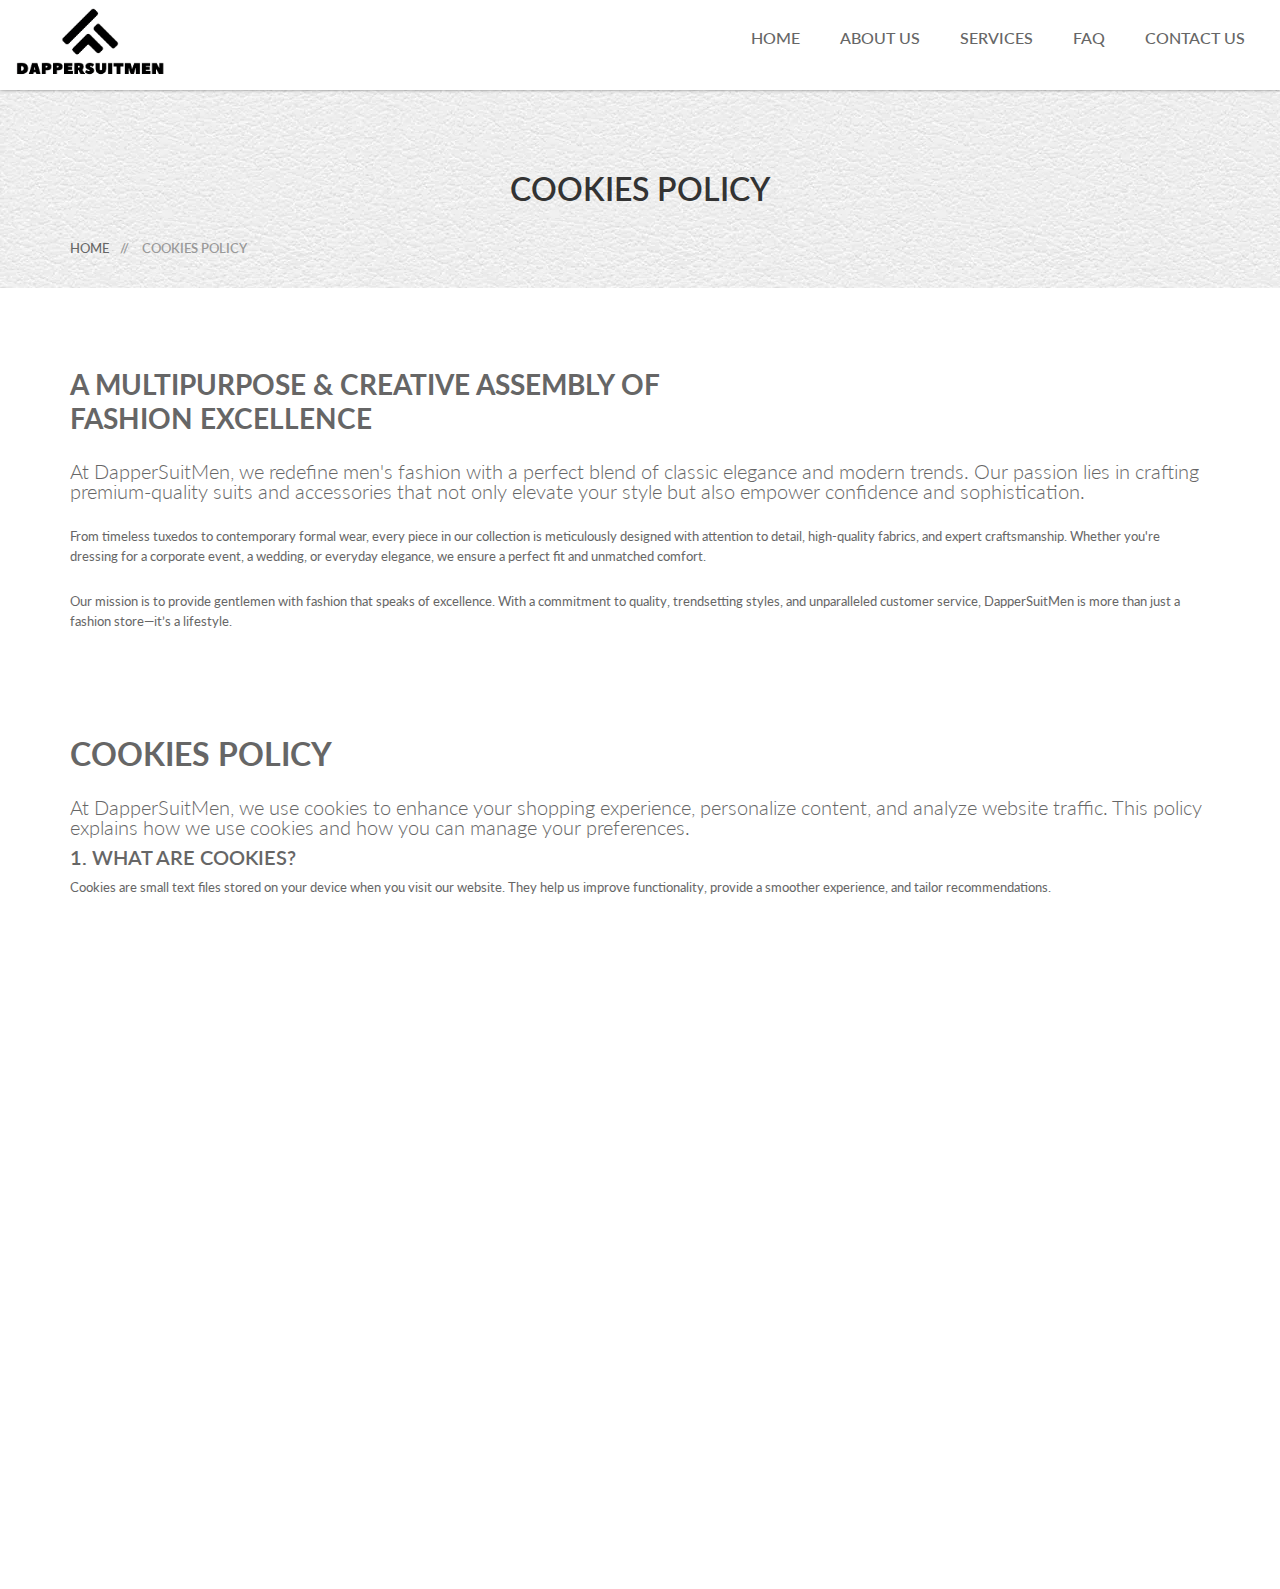
==== CookiesPolicy.html @ dabe7265 "first commit" ====
<!doctype html>
<html class="no-js" lang="">
    
<head>
    <meta charset="utf-8">
    <meta http-equiv="x-ua-compatible" content="ie=edge">
    <title>dappersuitmen</title>
    <meta name="description" content="">
    <meta name="viewport" content="width=device-width, initial-scale=1">
    <!-- favicon -->
    <link rel="shortcut icon" type="image/x-icon" href="img faveicon.png">

    <link rel="apple-touch-icon" href="apple-touch-icon.html">
    <!-- Place favicon.ico in the root directory -->
    <!-- google fonts -->
    <link href='https://fonts.googleapis.com/css?family=Lato:400,900,700,300' rel='stylesheet' type='text/css'>
    <link href='https://fonts.googleapis.com/css?family=Bree+Serif' rel='stylesheet' type='text/css'>
    <!-- all css here -->
    <!-- bootstrap v3.3.6 css -->
    <link rel="stylesheet" href="css/bootstrap.min.css">
    <!-- animate css -->
    <link rel="stylesheet" href="css/animate.min.css">
    <!-- pe-icon-7-stroke -->
    <link rel="stylesheet" href="css/materialdesignicons.min.css">
    <!-- pe-icon-7-stroke -->
    <link rel="stylesheet" href="css/jquery.simpleLens.css">
    <!-- jquery-ui.min css -->
    <link rel="stylesheet" href="css/jquery-ui.min.css">
    <!-- meanmenu css -->
    <link rel="stylesheet" href="css/meanmenu.min.css">
    <!-- nivo.slider css -->
    <link rel="stylesheet" href="css/nivo-slider.css">
    <!-- owl.carousel css -->
    <link rel="stylesheet" href="css/owl.carousel.css">
    <!-- style css -->
    <link rel="stylesheet" href="style.css">
    <!-- responsive css -->
    <link rel="stylesheet" href="css/responsive.css">
    <!-- modernizr js -->
    <script src="js/vendor/modernizr-3.11.2.min.js"></script>
</head>
<body>
   

    <!-- header section start -->
    <header class="header-one">
        <div class="container-fluid text-center">
            <div class="row">
                <div class="col-md-2 d-flex align-items-center">
                    <div class="logo py-2">
                        <a href="index.html"><img src="img/Dappersuitmen logo.png" width="150px" alt="Sellshop" /></a>
                    </div>
                </div>
                <div class="col-md-10">
                    <div class="header-middel  ">
                         
                        <div class="mainmenu d-none d-md-flex justify-content-end">
                            <nav>
                                <ul>
                                    <ul>
                                        <li><a href="index.html">Home</a></li>
                                        <li><a href="/index.html#about">About US</a></li>
                                        <li><a href="/index.html#services">Services</a></li>
                                        <li><a href="/index.html#faq">FAQ</a></li>
                                        <li><a href="/index.html#contact">Contact US</a></li>    
                                    </ul>
                                     
                                </ul>
                            </nav>
                        </div>
                        <!-- mobile menu start -->
                        <div class="mobile-menu-area">
                            <div class="mobile-menu">
                                <nav id="dropdown">
                                    <ul>
                                        <li><a href="index.html">Home</a></li>
                                        <li><a href="/index.html#about">About US</a></li>
                                        <li><a href="/index.html#services">Services</a></li>
                                        <li><a href="/index.html#faq">FAQ</a></li>
                                        <li><a href="/index.html#contact">Contact US</a></li>     
                                    </ul>
                                </nav>
                            </div>
                        </div>
                    </div>
                </div>
             
            </div>
        </div>
    </header>
    <!-- header section end -->
        <!-- pages-title-start -->
		<div class="pages-title section-padding">
			<div class="container">
				<div class="row">
					<div class="col-12">
						<div class="pages-title-text text-center">
							<h2>Cookies Policy</h2>
							<ul class="text-left">
								<li><a href="index.html">Home </a></li>
								<li><span> // </span>Cookies Policy </li>
							</ul>
						</div>
					</div>
				</div>
			</div>
		</div>
		<!-- pages-title-end -->
        <!-- about-us-section-start -->
        <div class="pages about-us bg-transparent">
            <div class="container">
                <div class="main-padding section-padding-top clearfix row">
                    <div class="col-lg-12">
                        <div class="about-text text-start">
                            <div class="about-author mb-4">
                                <h3 class="fw-bold">A Multipurpose & Creative Assembly of <br> Fashion Excellence</h3>
                            </div>
                            <p class="lead">At DapperSuitMen, we redefine men's fashion with a perfect blend of classic elegance and modern trends. Our passion lies in crafting premium-quality suits and accessories that not only elevate your style but also empower confidence and sophistication.</p>
                            <p>From timeless tuxedos to contemporary formal wear, every piece in our collection is meticulously designed with attention to detail, high-quality fabrics, and expert craftsmanship. Whether you're dressing for a corporate event, a wedding, or everyday elegance, we ensure a perfect fit and unmatched comfort.</p>
                            <p>Our mission is to provide gentlemen with fashion that speaks of excellence. With a commitment to quality, trendsetting styles, and unparalleled customer service, DapperSuitMen is more than just a fashion store—it’s a lifestyle.</p>
                        </div>
                    </div>
                </div>
            </div>
        </div>
        <div class="pages cookies-policy bg-transparent">
            <div class="container my-4">
                <div class="main-padding section-padding-top clearfix row">
                    <div class="col-lg-12">
                        <div class="cookies-text text-start">
                            <div class="cookies-heading mb-4">
                                <h2 class="fw-bold m-0">Cookies Policy</h2>
                            </div>
                            <p class="lead">At DapperSuitMen, we use cookies to enhance your shopping experience, personalize content, and analyze website traffic. This policy explains how we use cookies and how you can manage your preferences.</p>
        
                            <h5 class="my-2">1. What Are Cookies?</h5>
                            <p>Cookies are small text files stored on your device when you visit our website. They help us improve functionality, provide a smoother experience, and tailor recommendations.</p>
        
                            <h5  class="my-2">2. How We Use Cookies</h5>
                            <p>We use cookies to remember preferences, track website performance, and offer personalized promotions based on your browsing behavior.</p>
        
                            <h5  class="my-2">3. Types of Cookies We Use</h5>
                            <ul>
                                <li><strong>Essential Cookies:</strong> Enable core functionalities like secure logins and shopping cart management.</li>
                                <br>
                                <li><strong>Performance Cookies:</strong> Track how users interact with our website to improve performance.</li>
                                <br>
                                <li><strong>Personalization Cookies:</strong> Remember your preferences and style choices for a better shopping experience.</li>
                                <br>
                                <li><strong>Marketing Cookies:</strong> Show tailored promotions and relevant fashion deals.</li>
                            </ul>
                            <br>
                            <h5 class="my-2">4. Managing Cookies</h5>
                            <p>You can adjust your browser settings to accept, reject, or delete cookies at any time. However, disabling cookies may affect certain website features.</p>
        
                            <h5 class="my-2">5. Third-Party Cookies</h5>
                            <p>We may use third-party services such as Google Analytics and Facebook Pixel for tracking and marketing purposes.</p>
        
                            <h5 class="my-2">6. Updates to This Policy</h5>
                            <p>We may update this Cookies Policy as needed. Any changes will be posted here.</p>
        
                            <h5 class="my-2">7. Contact Us</h5>
                            <p>For any questions regarding our Cookies Policy, contact us at <a href=""><i>support@dappersuitmen.com</i></a>.</p>
                        </div>
                    </div>
                </div>
            </div>
        </div>
        
		<!-- about-us section end -->
       
           <!-- footer section start -->
		<footer>
	 
		 
			<!-- footer-top area start -->
			<div class="footer-top section-padding">
				<div class="footer-dsc">
					<div class="container">
						<div class="row d-flex justify-content-center">
						 
							<div class="col-md-3 col-lg-2 wide-mobile text-center">
								<div class="single-text">
									<div class="footer-title">
										<a href="/CookiesPolicy.html">
                                            <h6>Cookies Policy</h6></a>
									</div>
								 
								</div>
							</div>
							<div class="col-md-3 col-lg-2 wide-mobile text-center ">
								<div class="single-text">
									<div class="footer-title">
										<a href="/PrivacyPolicy.html">
                                            <h6>Privacy Policy</h6></a>
									</div>
								 
								</div>
							</div>
							<div class="col-md-3 col-lg-3 wide-mobile text-center">
								<div class="single-text">
									<div class="footer-title">
										<a href="/TermAndCondition.html">
                                            <h6>Term and Condition</h6></a>
									</div>
								 
								</div>
							</div>
						 
						</div>
					</div>
				</div>
			</div>
			<!-- footer-top area end -->
			<!-- footer-bottom area start -->
			<div class="footer-bottom">
				<div class="container">
					<div class="row d-flex justify-content-center">
						<div class="col-md-12 text-center">
							<p class="copy-text"> © 2025 All CopyRights Are Reserved By dappersuitmen
                                
						</div>
						 
					</div>
				</div>
			</div>
			<!-- footer-bottom area end -->
		</footer>
        <!-- footer section end -->
        
        
		<!-- all js here -->
		<!-- jquery latest version -->
        <script src="js/vendor/jquery-3.6.0.min.js"></script>
        <script src="js/vendor/jquery-migrate-3.3.2.min.js"></script>
		<!-- bootstrap js -->
        <script src="js/bootstrap.bundle.min.js"></script>
		<!-- owl.carousel js -->
        <script src="js/owl.carousel.min.js"></script>
		<!-- meanmenu js -->
        <script src="js/jquery.meanmenu.js"></script>
		<!-- countdown JS -->
        <script src="js/countdown.js"></script>
		<!-- nivo.slider JS -->
        <script src="js/jquery.nivo.slider.pack.js"></script>
		<!-- simpleLens JS -->
        <script src="js/jquery.simpleLens.min.js"></script>
		<!-- jquery-ui js -->
        <script src="js/jquery-ui.min.js"></script>
		<!-- load-more js -->
        <script src="js/load-more.js"></script>
		<!-- plugins js -->
        <script src="js/plugins.js"></script>
		<!-- main js -->
        <script src="js/main.js"></script>
    </body>
</html>
---- style.css ----
/*-----------------------------------------------------------------------------------

    Template Name: Sell Shop - Fashion Store HTML Template 
    Template URI: https://www.codecarnival.net
    Description: This is HTML5 eCommerce Template
    Author: Codecarnival
    Author URI: https://www.codecarnival.net
    Version: 1.0

-----------------------------------------------------------------------------------
    
    CSS INDEX
    ===================
	
    [ 1. theme default CSS ] (body, link color, section etc)
	[ 2. home version one ]
	[ 3. home version two ]
	[ 4. about page ]
	[ 5. blog page ]
	[ 6. pages ]
		[ 6.1 single blog page ]
		[ 6.2 product grid view ]
		[ 6.3 product list view ]
		[ 6.4 Wishlist ]
		[ 6.5 cart ]
		[ 6.6 checkout page ]
		[ 6.7 login page ]
		[ 6.8 My account ]
		[ 6.9 Order complete ]
		[ 6.10 single products page ]
	[ 7. Contact page ]
	[ 8. 404 page ]
	
-----------------------------------------------------------------------------------*/

/*-------------------------------------
[ 1. theme default CSS ]
---------------------------------------*/
html, body {height: 100%;
overflow-x: hidden;
}
.floatleft {float:left}
.floatright {float:right}
.alignleft {float:left;margin-right:15px;margin-bottom: 15px}
.alignright {float:right;margin-left:15px;margin-bottom: 15px}
.aligncenter {display:block;margin:0 auto 15px}
a:focus {outline:0px solid}
img {max-width:100%;}
.fix {overflow:hidden}
p {margin:0px;}
h1, h2, h3, h4, h5, h6 {
	margin: 0 0 10px;
	font-family: 'Lato', sans-serif;
	text-transform:uppercase;
	font-weight:600;
}
a {
	transition: all 0.3s ease 0s;
	text-decoration:none;
	font-weight:500;
	color:#666;
	text-transform:uppercase;
}
a:hover,a:hover, a:focus {
	color: #fe5858;
	text-decoration: none;
}
button:focus,a:focus {
    border: 0;
    outline: 0;
}
a:active, a:hover {
	outline: 0 none;
	text-decoration:none;
}
.animated {animation-duration: 1.5s;}
i{font-size:16px;}
p{
	color:#666666;
	font-size:13px;
	font-weight:400;
	line-height:20px;
}
ul{
	list-style: outside none none;
	margin: 0;
	padding: 0
}
ul li{float:left;}
hr.line {
	background: #ef6644 none repeat scroll 0 0;
	border: 0 none;
	height: 1px;
	margin: 0 auto;
	width: 100px;
}
.section-padding{padding:80px 0;}
.section-padding-top{padding-top:80px;}
.section-padding-bottom{padding-bottom:80px;}
.d-table {
    display: table;
    height: 100vh;
    width: 100%;
}
.d-tablecell {
    display: table-cell;
    height: 100%;
    vertical-align: middle;
}
.col-text-center{
	float: none !important;
	margin-left: auto !important;
	margin-right: auto !important;
}
/* ScrollUp */
#scrollUp {
	background-color: #eee;
	bottom: 60px;
	font-size: 22px;
	height: 30px;
	right: 12px;
	text-align: center;
	text-decoration: none;
	width: 30px;
}
#scrollUp i{color:#fe5858;line-height: 30px;}
#scrollUp:hover{background-color: #fe5858;}
#scrollUp:hover i{color:#fff;}
.clear{clear:both}
body {
	font-family: 'Lato', sans-serif;
	color:#666666;
	font-size:13px;
	font-weight:400;
}
/* section title */
.section-title > h2 {
    color: #444;
    display: inline-block;
    margin-bottom: 0px;
	font-weight:700;
	text-transform:capitalize;
}
.section-title {
    margin-bottom: 40px;
}
::-moz-selection {
    background: #b3d4fc;
    text-shadow: none;
}
::selection {
    background: #b3d4fc;
    text-shadow: none;
}
.browserupgrade {
    margin: 0.2em 0;
    background: #ccc;
    color: #000;
    padding: 0.2em 0;
}
input::-moz-placeholder, textarea::-moz-placeholder{opacity:1;}
input:focus, textarea:focus {outline: 0px;}
/*-------------------------------------
[ 2. home version one ]
---------------------------------------*/
/* header section */
.middel-top .left, .middel-top .right {
    width: 20%;
}
.middel-top {
    border: 1px solid #ccc;
    border-top: 0px solid #ccc;
}
.middel-top .right a {
    font-size: 16px;
    line-height: 75px;
}
.middel-top .right > ul > li {
    float: left;
    width: 50%;
}
.middel-top .right li:last-child a i {border: 0 none;}
.header-one .right li {position:relative;}
.middel-top .right li ul a,.middel-top ul.right li ul li a {
    display: block;
    line-height: 1;
    padding: 8px 10px;
    text-align: left;
    text-transform: capitalize;
    width: auto;
}
.header-one .right ul li ul ,.middel-top ul.right li ul{
	background: #fff none repeat scroll 0 0;
	left: 0;
	opacity: 0;
	padding: 8px;
	position: absolute;
	top: 95px;
	transition: all 0.4s ease 0s;
	visibility: hidden;
	width: 125px;
	z-index: 99;
	border: 1px solid #ddd;
	border-top:0;
}
.header-one .right ul li:hover ul,.middel-top ul.right li:hover ul {
    opacity: 1;
    top: 76px;
    visibility: visible;
}
.middel-top ul.right li ul {top: 60px;}
.middel-top ul.right li:hover ul {top: 37px;}
.middel-top .right a i {
	border-right: 1px solid #ccc;
	width: 100%;
	line-height: 30px;
}
.middel-top .left p {line-height: 75px;}
 
.cart-itmes > a.cart-itme-a {
	font-size: 16px;
	text-transform: lowercase;
	position: relative;
	top: 10px;
}
.cart-itmes a.cart-itme-a i {
	font-size: 25px;
	left: 50%;
	margin-left: -13px;
	margin-top: -35px;
	position: absolute;
	top: 50%;
}
.cart-itmes > a.cart-itme-a strong ,.menu-cart-text > strong,.total strong,.mainmenu li:hover >a,.mainmenu li a.active,.header-one .right li:hover >a,.header-one .right li a.active,header .parent-active > a{
    color: #fe5858;
}
/* cartdrop */
.cart-itmes .cartdrop {line-height: initial;}
.cartdrop {
	padding: 50px 0;
	right: 0;
	width: 415px;
}
.sin-itme {padding: 0 50px;}
.sin-itme i {
    background: #f5f5f5 none repeat scroll 0 0;
    cursor: pointer;
    float: left;
    font-size: 16px;
    height: 30px;
    line-height: 30px;
    margin-top: 45px;
    transition: all 0.3s ease 0s;
    width: 30px;
}
.cart-img {
    border: 1px solid transparent;
    float: left;
    margin: 0 30px 30px;
	width:83px;
}
.menu-cart-text {text-align: left;}
.sin-itme i:hover {
    background: #fe5858 none repeat scroll 0 0;
    color: #fff;
}
.sin-itme:hover .cart-img {border-color: #fe5858;}
.menu-cart-text span,.goto {color: #999;}
.menu-cart-text a  h5 {
	font-weight:400;
    font-family: 'Bree Serif', serif;
}
.menu-cart-text > strong,.total > span,.menu-cart-text span ,.out-menu ,.mainmenu a ,.cart-itmes > a.cart-itme-a,.slide-text span {
    display: block;
}
.menu-cart-text > strong {
    display: block;
    font-size: 16px;
    font-weight: 800;
    margin-top: 10px;
}
.total > span {
    border-bottom: 2px solid #eeeeee;
    border-top: 2px solid #eeeeee;
    font-size: 14px;
    font-weight: 800;
    line-height: 58px;
    text-transform: uppercase;
}
.total strong {font-weight: 800;}
.goto {
    display: inline-block;
    font-weight: 700;
    line-height: 60px;
}
.out-menu {
    background: #eeeeee none repeat scroll 0 0;
    font-size: 14px;
    font-weight: 700;
    line-height: 40px;
    margin: 0 50px;
}
.out-menu:hover,.wrapper > button:hover {
    background: #fe5858 none repeat scroll 0 0;
    color: #fff;
}
/* top middel */
.middel-top .center {
	border-left: 1px solid #ccc;
	border-right: 1px solid #ccc;
	line-height: 75px;
	width: 60%;
}
.middel-top .center button {
    border:0;
    background: transparent none repeat scroll 0 0;
    font-size: 16px;
    height: 31px;
    line-height: 30px;
    margin-right: -3px;
}
.middel-top .center input {
    border:0;
    color: #999;
    height: 30px;
    line-height: 30px;
    padding: 5px;
    width: 480px;
}
.middel-top .center form {
	border-bottom: 1px solid #ccc;
	display: inline-block;
	line-height: 30px;
}
.bordercolor form{border-color:#fe5858!important;transition:.5s;}
header.header-one {
	box-shadow: 0 0 3px rgba(25, 25, 25, 0.56);
	position: relative;
	z-index: 999;
}
.mainmenu li {
   
    padding-inline: 20px;
	position:relative;
}
.mainmenu a {
	font-size: 16px;
	line-height: 75px;
}

.mobile-menu-area{display:none;}
/* dropdown menu */
.mainmenu li > ul > li {
    border: 0 none;
    float: none;
    width: auto;
}
.mainmenu li > ul > li:first-child {
    border: 0 none;
}
.cartdrop,.mainmenu li > ul{
    position: absolute;
    top: 150%;
    transition: all 0.5s ease 0s;
    visibility: hidden;
    z-index: 99999;
    opacity: 0;
    background: #fff none repeat scroll 0 0;
}
.mainmenu li > ul.dropdown {
	left: 0;
	padding: 25px;
	text-align: left;
	width: 184px;
	box-shadow:0 3px 7px rgba(221, 221, 221, 0.8);
}
.mainmenu li > ul > li > a {
    font-size: 13px;
    font-weight: 500;
    line-height: 1;
    margin-bottom: 20px;
}
.mainmenu li > ul > li:last-child a {
    margin-bottom: 0;
}
.mainmenu li:hover ul ,.cart-itmes:hover .cartdrop{
    opacity: 1;
    top: 101%;
    visibility: visible;
}
/* maga menu */
.mainmenu ul.magamenu {
	padding: 40px;
	width: 777px;
	box-shadow:0 3px 7px rgba(221, 221, 221, 0.8);
}
.mainmenu ul.magamenu li {
    float: left;
    margin-left: 70px;
}
.mainmenu ul.magamenu li ul {
    background: transparent none repeat scroll 0 0;
    margin: 0;
    padding: 0;
    position: unset;
}
.mainmenu ul.magamenu li ul li {
    float: none;
    margin: 0;
    text-align: left;
}
.mainmenu ul.magamenu li ul li:first-child,.mainmenu ul.magamenu li:first-child {
    margin-left: 0;
}
.magamenu h5 {
    font-size: 13px;
    margin-bottom: 25px;
}
.mainmenu .magamenu li a {
    color: #999;
    margin-bottom: 15px;
    text-transform: capitalize;
}
.mainmenu .magamenu li a:hover ,.colect-text > h4 a:hover{
    color: #fe5858;
}
.mainmenu ul.magamenu > li:first-child a {margin-bottom: 0;}
/* sticky menu */
#sticky-menu.sticky,#sticky-menu-2.sticky-2{
	position: fixed;
	top: 0;
	z-index: 999;
	width: 100%;
	background: rgba(0, 0, 0, 0.8) none repeat scroll 0 0;
	box-shadow: 0 0 5px 0 #000;
	transition: all 0.5s ease 0s;
}
#sticky-menu.sticky .mainmenu ul> li > a,#sticky-menu-2.sticky-2 .mainmenu ul> li > a{
	color:#fff;
}
#sticky-menu.sticky .mainmenu ul li ul li  a,#sticky-menu-2.sticky-2 .mainmenu  ul li ul li  a{
	color:inherit;
}
/* slider area */
.slider-wrapper{position:relative;}
.nivoSlider > img {max-width: 100%;}
.nivo-caption {
	background: transparent none repeat scroll 0 0;
	box-sizing: border-box;
	color: #fff;
	display: none;
	left: 0;
	opacity: 1;
	overflow: visible;
	top:50%;
}
.nivo-caption .slider-right {
	left: inherit;
	position: absolute;
	right: 20%;
	margin-top: -133px;
}
.right-width p {width: 80%;}
.nivo-caption p,.nivo-caption  {padding:0;}
.nivo-caption .slider-right {
  width: 620px;
}
.slide-text h3 {
	color: #333;
	font-size: 25px;
	font-weight: 400;
}
.slide-text h1 {
	color: #282828;
	font-size: 60px;
	font-weight: 700;
	line-height: 1;
	margin-bottom: 0;
}
.slide-text span {
	color: #666666;
	font-size: 20px;
	font-weight: 300;
	text-transform: uppercase;
	margin-bottom: 20px;
}
.slide-text p.one-p {
	color: #666666;
	font-size: 13px;
	font-weight: 400;
}
.slider-btn {margin-top: 40px;}
.nivo-caption a {
	border: 1px solid #ccc;
	color: #666;
	display: inline-block !important;
	font-size: 14px;
	font-weight: 600;
	line-height: 40px;
	padding: 0 50px;
}
.nivo-caption a:hover {
	border-color: #fe5858 ;
	background: #fe5858 ;
	color:#fff;
}
/* collection section */
.collect-img h2 {
    background: rgba(255, 255, 255, 0.5) none repeat scroll 0 0;
    color: #333;
    font-size: 26px;
    line-height: 50px;
    margin: -25px 0 0;
    position: absolute;
    text-align: center;
    text-transform: capitalize;
    top: 50%;
    width: 100%;
}
.collect-img {position: relative;}
.collect-img.margin{margin-top: 64px;}
.collect-one img {border: 10px solid #eee;}
.colect-text > h4 a {
	color: #444;
	font-size: 26px;
	font-weight: 700;
	text-transform: capitalize;
}
.colect-text h5 {
	color: #666;
	font-family: "Bree Serif",serif;
	font-size: 16px;
	font-weight: 400;
	line-height: 25px;
}
.colect-text {margin-top: 50px;}
.colect-text > a {
    color: #fe5858;
    display: inline-block;
    font-size: 12px;
    font-weight: 600;
    margin-top: 10px;
	padding-bottom:3px;
    position: relative;
    transition: all 0.3s ease 0s;
}
.colect-text > a::after {
    background: #fe5858 none repeat scroll 0 0;
    bottom: 0px;
    content: "";
    height: 1px;
    position: absolute;
    right: 0;
    width: 150px;
    z-index: 2;
}
.colect-text > a:hover::after {
    background: #444 none repeat scroll 0 0;
}
.colect-text > a:hover {color: #444;}

/* banner hover effect */
.banner a::before {
	background-color: rgba(255, 255, 255, 0.15);
	content: "";
	height: 100%;
	left: 0;
	position: absolute;
	top: 0;
	transition: all 0.3s ease-out 0s;
	width: 100%;
	transform:scale(0);
}
.banner a::after {
	background-color: rgba(255, 255, 255, 0.15);
	bottom: 0;
	content: "";
	height: 0;
	position: absolute;
	right: 0;
	transition: all 0.3s ease-out 0s;
	width: 0;
}
.banner a {
	display:block;
	height: 100%;
	max-width: 100%;
	position: relative;
	width: 100%;
}
.banner:hover a::after, .banner:hover a::before {
	height: 100%;
	transition: all 0.4s ease-out 0s;
	width: 100%;
}
.banner:hover a::before {
	transform:scale(1);
	transition: all 0.4s ease-out 0s;
}
/* single products section */
.product-dsc > p a {
    color: #666;
    display: inline-block;
    font-size: 16px;
    font-weight: 400;
	font-family: "Bree Serif",serif;
}
.product-dsc > p a,.colect-text > p{margin-bottom: 10px;}
.single-product {
	background: #fff none repeat scroll 0 0;
	transition: all 0.4s ease 0s;
}
.single-product:hover {
    box-shadow: 0 0 5px 0 rgba(25, 25, 25, 0.3);
}
.product-dsc {padding: 25px 0;}
.product-dsc > span {
    color: #fe5858;
    font-size: 18px;
    font-weight: 700;
}
.pro-type {
    background: #fe5858 none repeat scroll 0 0;
    color: #fff;
    left: 10px;
    line-height: 22px;
    padding: 0 12px;
    position: absolute;
    text-transform: uppercase;
    top: 10px;
	border-radius:3px;
}
.pro-type.sell {background: #7fc8aa none repeat scroll 0 0;}
.product-img {position: relative;}
.actions-btn > a {
    background: #fff none repeat scroll 0 0;
    border-radius: 50%;
    color: #333333;
    display: inline-block;
    font-size: 18px;
    height: 35px;
    line-height: 35px;
    margin: 0 4px;
    width: 35px;
}
.actions-btn {
    left: 50%;
    margin-left: -63px;
    margin-top: -17.5px;
    position: absolute;
    top: 50%;
    opacity: 0;
    transform: scale(2);
    transition: all 0.4s ease 0s;
}
.actions-btn > a:hover {
    background: #fe5858 none repeat scroll 0 0;
    color: #fff;
}
.single-product:hover .actions-btn {
    opacity: 1;
    transform: scale(1);
}
.wrapper > button,.single-product:hover .actions-btn {
    transition: all 0.3s ease 0s;
}
/* load more */
.load-list{
	list-style: none;
	padding: 0;
	margin: 0;
}
.load-list li{
	position: relative;
	margin-bottom: 40px;
	float:none;
}
.load-list li:last-child  {margin-bottom: 0px;}
.wrapper > button,.wrapper-two button {
    background: #fff none repeat scroll 0 0;
    border: 0 none;
    color: #999;
    display: block;
    font-size: 14px;
    font-weight: 300;
    line-height: 50px;
    text-transform: uppercase;
    width: 100%;
}
/* coming product section */
.coming-product .padding {padding: 50px 0;}
.single-products.extra-padding-bottom{padding-bottom:140px;}
.single-products.extra-padding-top{padding-top:140px;}
.large-img {
    margin: -60px 0;
    padding: 10px;
}
.large-img,.tab-menu li a, .tab-menu li a:hover,.tab-menu li a.active::after  {
    box-shadow: 0 0 5px rgba(25, 25, 25,.2);
}
.tab-menu li:first-child {
    margin-bottom: 27px;
}
.tab-menu li a, .tab-menu li a:hover {
	border: 0 none;
	border-radius: 0;
	box-shadow: 0 0 5px rgba(25, 25, 25, 0.2);
	display: block;
	padding: 10px;
}
.nav-tabs > li > a.active, .nav-tabs > li > a.active:hover, .nav-tabs > li > a.active:focus {
  border-width: 0;
}
.nav-tabs {border-bottom: 0;}
.tab-menu li a.active {position: relative;}
.tab-menu li a.active::after {
	content: "";
	height: 0;
	margin-top: -6px;
	position: absolute;
	right: -50.8%;
	top: 50%;
	transform: rotate(45deg);
	width: 0;
	z-index: 666;
	border-left: 14px solid #fff;
	border-right: 14px solid transparent;
	border-bottom: 14px solid #fff;
	border-top: 14px solid transparent;
	box-shadow: -3px 3px 3px -4px ;
}
.single-coming {padding-left: 30px;}
.single-coming h4 {
    font-size: 20px;
    font-weight: 400;
    line-height: 24px;
	font-family: "Bree Serif",serif;
}
.single-coming span {
    color: #fe5858;
    font-size: 16px;
    font-weight: 700;
}
.single-coming span del {
    color: #ccc;
    font-size: 13px;
    font-weight: 400;
}
.single-coming p.come-p {
	padding-bottom: 30px;
	padding-top: 32px;
}
.single-coming .color-size li {
    clear: both;
    display: table;
    float: none;
}
.single-coming .color-size li span{
    float: left;
    display: block;
    width: 85px;
}
.single-coming ul li span {
    color: #666;
    font-size: 13px;
    font-weight: 500;
    margin-bottom: 12px;
    text-transform: uppercase;
}
.single-coming ul li strong {
    font-weight: 800;
    margin-right: 18px;
}
.single-coming ul li a {
    margin-left: -4px;
    padding-right: 16px;
    text-transform: capitalize;
}
.count-text li {
	border: 3px solid #ccc;
	font-size: 16px;
	font-weight: 600;
	height: 70px;
	margin-right: 10px;
	padding: 10px 0;
	text-align: center;
	text-transform: uppercase;
	width: 70px;
}
.count-text li:last-child,.single-coming .count-text li span{margin:0;}
.count-text {margin-top:24px;}
.single-coming .count-text li p ,.coming-product2 .count-text li p{
	font-weight: 600;
	font-size: 16px;
	margin-bottom:3px;
}
.single-coming .count-text li span,.coming-product2 .count-text li span{
	color: #fe5858 ;
	font-weight: 800;
	font-size: 16px;
}
/* tab-products section */
.product-tab {display: inline-block;}
.product-tab li a {
    color: #999;
    font-size: 30px;
    font-weight: 700;
    text-transform: capitalize;
}
.product-tab li a span {padding: 0 15px;}
.product-tab li a.active {color: #333;}
/* service section */
.service-text {padding: 40px 0;}
.service-text i {
    border-radius: 50%;
    font-size: 30px;
    height: 70px;
    line-height: 70px;
    margin-bottom: 30px;
    transition: all 0.3s ease 0s;
    width: 70px;
}
.service-text:hover i {
    background: #fe5858 none repeat scroll 0 0;
    color: #fff;
}
.service-text h4{
    color: #333;
    font-size: 20px;
	font-family: "Bree Serif",serif;
    font-weight: 400;
}
.service-text a:hover,.footer-menu a:hover i {
    color: #fe5858;
}
/* latest blog section */
.latest-blog .load-list li {float: left;}
.latest-blog.extra-padding{padding-bottom:120px;}
.s-blog-text {
    border-bottom: 1px solid #eee;
    padding: 30px;
}
.date-read > a {
    float: left;
    line-height: 50px;
    text-align: center;
    width: 50%;
}
.date-read > a:first-child {border-right: 1px solid #eee;}
.s-blog-text a {
    color: #333;
    font-size: 16px;
    font-weight: 400;
}
.s-blog-text span a {
    color: #999;
    font-size: 12px;
    text-transform: capitalize;
}
.s-blog-text > span {
    color: #999;
    display: inline-block;
    font-size: 12px;
    margin-bottom: 20px;
}
.s-blog-text > h4 {
    margin-bottom: 5px;
}
.date-read ,.barnd-bg,.brand-logo,.newsletter input,.service-text i,.s-blog-text,.large-img,.tab-menu li a, .tab-menu li a:hover  {
    background: #fff none repeat scroll 0 0;
}
.s-blog-text span a:hover, .s-blog-text h4 a:hover {
    color: #fe5858;
}
.l-blog-text:hover {
    box-shadow: 0 0 5px rgba(25, 25, 25, 0.3);
}
.l-blog-text,.l-blog-text:hover  {
    transition: all 0.4s ease 0s;
}
/* quick view modal */
.main-view {
	background: #f2f2f2 none repeat scroll 0 0;
	padding: 30px;
	border-radius: 0;
}
.quick-view .modal-dialog {
  width: 100%;
  margin: 20px 0;
  max-width: 100%;
}
.quick-view .modal-footer {
	background: #fff none repeat scroll 0 0;
	border: 1px solid #333;
	border-radius: 50%;
	cursor: pointer;
	height: 25px;
	padding: 0;
	position: absolute;
	right: -15px;
	text-align: center;
	top: -15px;
	width: 25px;
}
.quick-view .quick-thumb li {width: 22.75%;}
.modal.animated{animation-duration:.6s;}
.modal-footer>* {
    margin: 0;
    position: absolute;
    top: 50%;
    left: 50%;
    transform: translate(-50%, -50%);
    height: 25px;
    line-height: 21px;
}
/* footer section */
footer ,.latest-blog,.single-products,.service-text,.coming-product.coming-product2 {
    background: #f5f5f5 none repeat scroll 0 0;
}
.barnd-bg {
  margin: -40px 0;
  padding: 40px 100px;
  z-index: 2;
  position: relative;
}
.barnd-bg > a {
    text-align: center;
    width: 19.7%;
}
/* social media */
.social-media {
    /* background: rgba(0, 0, 0, 0) url("img/footer/bg2.webp") no-repeat scroll 0 0; */
    padding-top: 110px;
}
.social-icons {
    padding-right: 80px;
    text-align: right;
}
.social-icons a {
    background: rgba(0, 0, 0, 0.4) none repeat scroll 0 0;
    border-radius: 50%;
    color: #fdfdfd;
    font-size: 30px;
    height: 50px;
    line-height: 50px;
    margin-left: 5px;
    text-align: center;
    width: 50px;
}
.newsletter input ,.footer-two .newsletter textarea,.custom-mess textarea, .newsletter button {
    border: 0 none;
    color: #999;
    font-weight: 500;
    line-height: 40px;
    padding: 0 20px;
    width: 350px;
}
.get-touch .form-message{
	margin-top: 15px;
	margin-bottom: 0;
}
.get-touch .form-message.success{
	color: green;
}
.get-touch .form-message.error{
	color: red;
}
.newsletter button {
	background-color: #fff;
    color: #666;
    font-weight: 400;
    text-transform: uppercase;
    width: auto;
}
.newsletter form ,.social-icons a,.barnd-bg > a{
    display: inline-block;
}
.newsletter {
    padding: 5px 0;
    text-align: right;
}
.newsletter button,.social-icons a {
    transition: all 0.3s ease 0s;
}
.newsletter button:hover,.social-icons a:hover ,.footer-two .social-icons a:hover,.error-content > a:hover,.list-btn > a:hover,.submit-text > button:hover,.submit-text a:hover,.products-two .wrapper button:hover {
    background: #fe5858 none repeat scroll 0 0;
    color: #fff;
}
/* footer top */
.footer-top {
  background: rgba(0, 0, 0, 0) url("img/footer/bg.webp") no-repeat scroll center center / cover ;
}
.footer-title > h4 {
    color: #333;
    font-size: 20px;
    font-weight: 800;
    margin-bottom: 40px;
}
.footer-text i {
    background: #666 none repeat scroll 0 0;
    border-radius: 3px;
    color: #fff;
    float: left;
    font-size: 18px;
    height: 30px;
    line-height: 30px;
    margin-right: 15px;
    margin-top: 5px;
    text-align: center;
    width: 30px;
}
.footer-text li {
    float: none;
    margin-bottom: 20px;
}
.footer-text li p {overflow: hidden;}
.footer-menu a {text-transform: capitalize;}
.footer-menu li {
    float: none;
    margin-bottom: 10px;
}
.footer-menu li:last-child, .footer-text li:last-child , .s-side-text:last-child {
    margin-bottom: 0;
}
.footer-menu a i {
    color: #999;
    font-size: 15px;
    margin-right: 8px;
    position: relative;
    top: 1px;
}
.instagram li {
    padding-bottom: 10px;
    padding-right: 10px;
}
.instagram {margin-right: -17px;}
.instagram a,.footer-menu a  {display: block;}
.single-list-view,.instagram a{transition: all 0.3s ease 0s;}
.instagram a:hover {
    box-shadow: 0 3px 5px rgba(25, 25, 25, 0.6);
}
/* footer bottom */
.footer-bottom {padding: 18px 0;}
.footer-bottom p {padding: 2px 0;}
/*-------------------------------------
[ 3. home version two ]
---------------------------------------*/
.header-top-two .middel-top .right a ,.header-top-two .middel-top .left p{
  line-height: 50px;
}
.header-top-two,.footer-bottom {background: #eee none repeat scroll 0 0;}
.header-two  .logo, .header-two  .cart-itmes, .header-two  .mainmenu a{
	position: relative;
	line-height:120px;
}
.header-two  .mainmenu li > ul > li > a{line-height:1;}
.header-two .mainmenu li:first-child,.header-two .mainmenu li{border:0;}
.header-top-two .middel-top {
  border: 0 none;
}
.header-two .cart-itmes a.cart-itme-a i {
	font-size: 16px;
	margin-top: -44px;
	background: #fe5858;
	width: 30px;
	height: 30px;
	border-radius: 50%;
	line-height: 30px;
	color: #fff;
}
.header-two .middel-top .left, .header-two .middel-top .right {
  width: auto;
}
.right.floatright > form {float: left;}
.right.floatright button {
	background: transparent none repeat scroll 0 0;
	border: 0 none;
	color: #666;
	float: right;
	font-size: 16px;
	margin-left: -4px;
	padding: 3px 25px;
}
.right.floatright input {
	background: #fff none repeat scroll 0 0;
	border: 0px solid #999;
	float: right;
	height: 26px;
	padding: 0px;
	width: 0px;
	transition:.5s;
}
.header-top-two .right.widthfull input{
	width:300px;
	padding-left: 10px;
}
.right.floatright input, .right.floatright button {line-height: 20px;}
.header-top-two .middel-top .right li > a {line-height: 1;}
.header-top-two .middel-top .left p {line-height: 50px;}
.header-top-two .middel-top .right > li > a {
	border-left: 1px solid #ccc;
	padding: 0px 25px;
	width: auto;
	margin: 3px 0;
	float:left;
}
.header-top-two .middel-top .right li :last-child a{padding-right: 0;}
.header-top-two .middel-top .right a i {
	border-right: 0 none;
	line-height: 20px;
	width: 100%;
}
.header-top-two .right.floatright {padding: 12px 0;}
.middel-top ul.right li ul li a {display: block;}
.header-one .header-top-two .right li {float: left;}
.header-one .header-top-two .right li ul li ,.middel-top ul.right li ul li,.middel-top ul.right li ul li a{
  float: none;
}
/* slider two*/
.main-slider-two  .nivo-caption .slider-right {
  width: 470px;
}
.main-slider-two .slide-text h3 {
	color: #666;
	font-weight: 700;
	margin-bottom: 0;
}
.main-slider-two .slide-text h1 {
	color: #fe5858;
	font-weight: 900;
}
.main-slider-two .nivo-caption a {
	background: #fe5858 none repeat scroll 0 0;
	border: 1px solid transparent;
	color: #fff;
	font-weight: 700;
	padding: 0 30px;
}
.main-slider-two .nivo-caption a:hover{
	color:#666;
	background:#fff;
}
.main-slider-two .nivo-caption .slider-right {
	margin-top: -215px;
	right: 17%;
}
.main-slider-two .nivo-caption .slider-right.two-caption-text {
	margin-top: -140px;
	right: 20%;
	width: 650px;
}
.collection-area2{background: #f5f5f5 none repeat scroll 0 0;}
.collection-area2 .single-colect img {border: 10px solid #fff;}
/* products two */
.single-products.products-two, .single-member .member-img{
    background: #fff none repeat scroll 0 0;
}
.products-two .product-dsc,.products-two .wrapper button,.products-two .product-img  {
    background: #f2f2f2 none repeat scroll 0 0;
}
.coming-product2 .large-img {
  position: relative;
}
.coming-product2 .count-text {
	bottom: 30px;
	left: 50%;
	margin-left: -155px;
	position: absolute;
	width: 100%;
}
.coming-product2 .count-text li {
	background: rgba(255,255,255,.9);
	border-color:#fff;
}
.coming-product2 .single-coming p.come-p {
  padding-bottom: 35px;
  padding-top: 40px;
}
.coming-product2 .single-coming h4{margin-top:30px;}
/* footer-two  */
.footer-two .barnd-bg {
	margin: 0;
	padding: 40px 0;
}
.footer-two .social-media { padding-top:80px;}
.newsletter h3 {
	color: #333;
	font-size: 25px;
	font-weight: 800;
	margin-bottom: 20px;
}
.footer-two .newsletter {
	padding: 0px;
	text-align: left;
}
.footer-two .newsletter input[type="text"], .footer-two .newsletter textarea {
	margin-bottom: 10px;
	width: 100%;
}
.footer-two .newsletter input[type="submit"] {
  margin-left: 0px;
}
.footer-two .newsletter form {display: block;}
.footer-two .newsletter2{padding-right:70px;}
.footer-two .social-icons {
	padding-right: 0;
	text-align: left;
	margin-top: 50px;
}
.footer-two .social-icons a {
	background: #fff;
	border-radius: 6px;
	color: #666666;
	font-size: 18px;
	height: 35px;
	line-height: 35px;
	margin-left: 5px;
	width: 35px;
}
.footer-two .footer-top,.pages  {background: #F5F5F5;}
/* pages title */
.pages-title {background: rgba(0, 0, 0, 0) url("img/slider/home1/page-bg.png") repeat scroll 0 0;}
.pages-title ul.text-left {
    position: relative;
    top: 50px;
}
.pages-title-text h2 {
    margin: 0;
	color:#333;
	font-size:32px;
	margin-bottom:-20px;
}
.pages-title li {
	font-weight: 600;
	text-transform: uppercase;
}
.pages-title ul span {padding: 0 10px;}
header.header-one.header-page {box-shadow: 0 2px 7px rgba(25, 25, 25, 0.2);}
/*-------------------------------------
[ 4. about page ]
---------------------------------------*/
.about-author > h4,.list-text > h3 ,.member-title > h4{
    color: #333;
}
.about-author > h4 {
    font-size: 20px;
    line-height: 26px;
    margin-bottom: 40px;
}
.about-text > p {margin-top: 25px;}
.share-member {padding: 20px 0;}
.member-title > h4 {
	font-family: "Bree Serif",serif;
    font-size: 16px;
    font-weight: 400;
    margin-bottom: 15px;
}
.member-btn > a {
    font-size: 16px;
    padding: 0 5px;
}
.member-btn > a:hover {color: #fe5858;}
.single-member {
	position: relative;
	transition: all 0.5s ease 0s;
}
.share-member {
	margin-top: -45px;
	opacity: 0;
	position: absolute;
	top: 100%;
	transition: all 0.3s ease 0s;
	width: 100%;
}
.single-member:hover .share-member {
    opacity: 1;
    top: 50%;
}
.single-member:hover {
    box-shadow: 0 0 5px rgba(0, 0, 0, 0.3);
    transform: scale(1.1);
}
/*-------------------------------------
[ 5. blog page ]
---------------------------------------*/
.pagnation-ul {
    margin-top: 10px;
    text-align: center;
}
.pagnation-ul a {
    font-size: 14px;
    line-height: 50px;
    padding: 0 5px;
}
.pagnation-ul a i {
    font-size: 25px;
    position: relative;
    top: 4px;
}
.pagnation-ul ul {
    display: inline-block;
    margin-bottom: -5px;
}
.pagnation-ul a:hover,.normal-a > a:hover,.product-dsc p a:hover,.share-tag a:hover,.author-des > span a:hover,.author-des > h4 a:hover,.sidebar-title h5 a:hover {
    color: #fe5858;
}
/*-------------------------------------
[ 6. pages ]
---------------------------------------*/
/*--------------------------
[ 6.1 single blog page ]
---------------------------*/
.single-blog-page,.main-padding,.pagnation-ul,.s-side-text ,.error-content button ,.error-content input,.error-content > a,.share-member {background:#fff;}
.banner{
	position: relative;
}
.padding30{padding:30px;}
.single-blog-area .post-title > h3 {
	color: #333;
	font-size:22px;
	font-family:Bree Serif;
	font-weight:400;
}
.single-blog-page .post-title li, .post-title li a,.share-tag a ,.author-des > span,.recent-post h5, .recent-post span ,.error-content button ,.error-content input,.error-content > h5,.pages-title li ,.right.floatright input,.member-btn > a,.pagnation-ul a{
    color: #999;
}
.single-blog-page .post-title li, .post-title li a ,.author-des > span a{
    text-transform: capitalize;
}
.single-blog-page .post-title li span {padding: 0 10px;}
.single-blog-page .blog-text > p {padding: 30px 0;}
.italic p {
    background: #eee none repeat scroll 0 0;
    padding: 20px 30px;
	border-left:3px solid #fe5858;
}
.share-tag h5 {
	font-size: 13px;
	margin: 0;
	padding: 3px 0;
	font-weight: 500;
	color: #555;
}
.share-tag a {margin-left: 13px;}
.author-des > h4 a{
	display: inline-block;
	font-size: 13px;
	margin-bottom:0;
	font-weight: 800;
	color: #333;
	margin-bottom:0;
}
.author-des > span {
	display: block;
	margin-bottom: 20px;
}
.author-des > span a{
	color: #666;
	font-weight: 700;
}
.about-author > h4,.leave-comment h4 {
	color: #333;
	font-size: 20px;
	margin-bottom: 30px;
}
.about-author.comments {
	padding-bottom: 30px;
	padding-top: 60px;
}
.about-author.reply {
	border-bottom: 1px solid #eeeeee;
	border-top: 1px solid #eeeeee;
	padding: 30px 0 30px 50px;
	margin-bottom:30px;
}
.autohr-text > img {
    float: left;
    margin-right: 20px;
}
.leave-comment{margin-top:60px;}
.single-blog-area .single-blog {border-bottom: 1px solid #eee;}
.input-text > input, .input-text > textarea {
	border: 1px solid #ccc;
	line-height: 35px;
	margin-bottom: 15px;
	padding: 0 20px;
	width: 100%;
	color: #999;
}
.submit-text > button, .submit-text a {
	background: #333 none repeat scroll 0 0;
	border: 0 none;
	color: #fff;
	display: inline-block;
	line-height: 35px;
	padding: 0 30px;
	text-transform: uppercase;
	transition: all 0.3s ease 0s;
}
/* single blog sidebar */
.recent-post a img {
    float: left;
    margin-right: 15px;
    padding-left: 30px;
}
.recent-post li {
    border-bottom: 1px solid #dcdcdc;
    float: none;
    padding: 15px 0;
}
.recent-post h5 {
    font-family: 'Bree Serif', serif;
    font-size: 13px;
    font-weight: 400;
    margin-bottom: 5px;
}
.recent-post h5, .recent-post span,.author-des > p ,.recent-post li{
    overflow: hidden;
}
/*---------------------------
[ 6.2 product grid view ]
---------------------------*/
.grid-content .ratting i {
	float: none;
	margin: 0 0 10px;
	padding: 0;
}
.sidebar-title {
    border-bottom: 1px solid #dcdcdc;
    padding: 20px 30px;
}
.normal-a > a,.medium-a ,.range-slider{padding:0 30px;}
.normal-a > a:last-child,.categories .panel:last-child .medium-a ,.recent-post li:last-child{border:0;}
.sidebar-title h4, .sidebar-title h5 {
    margin: 0;
}
.sidebar-title h4 {
    font-size: 16px;
    font-weight: 800;
}
.sidebar-title h5 a{
    color: #999;
    font-weight: 600;
}
.medium-a {
    border-bottom: 1px solid #eeecec;
    cursor: pointer;
    font-weight: 500;
    line-height: 40px;
    text-transform: uppercase;
}
.normal-a > a {
    border-bottom: 1px solid #eeecec;
    clear: both;
    color: #afafaf;
    display: inline-table;
    line-height: 30px;
    padding-left: 40px;
    text-transform: capitalize;
    width: 100%;
}
.categories .panel {
	width: 100%;
	position:relative;
}
.categories .medium-a:after {
	color: #999;
	content: "+";
	font-size: 20px;
	position: absolute;
	right: 30px;
	top: 0;
}
.sidebar .categories [aria-expanded="true"] .medium-a:after {
	content:"-";
}
.sidebar .categories [data-bs-target="#collapse1"] .medium-a:after {
	content:"-";
}
.sidebar .categories [aria-expanded="false"] .medium-a:after {
	content:"+"!important;
}
.panel-group .panel {
	border-radius: 0px;
	box-shadow: none;
}
.panel-group,.related-post li {
  margin-bottom: 0;
}
.s-side-text,.single-list-view {
  margin-bottom: 30px;
}
.ui-slider-range {background: #fe5858 none repeat scroll 0 0;}
.ui-slider-horizontal {
	border-radius: 0;
	box-shadow: none;
	background: #dcdcdc none repeat scroll 0 0;
	height: 3px;
	clear:both;
	border: medium none;
}
.ui-state-default, .ui-widget-content .ui-state-default, .ui-widget-header .ui-state-default {
	background: #fff none repeat scroll 0 0;
	border: 2px solid #fe5858;
	border-radius: 100%;
	cursor: ew-resize;
	height: 12px;
	top: -4px;
	transition: none 0s ease 0s ;
	width: 12px;
	z-index: 2;
}
.range-slider span ,.size-select a {float: left;}
.range-slider{padding-bottom:30px;}
.range-slider input {
    margin-left: 2px;
    width: 50%;
}
.range-slider label {margin: 20px 0 15px;}
.range-slider label,.range-slider span  {
	color:#afafaf;
	font-weight:400;
}
.range-slider.text-bg label, .range-slider.text-bg input.submit {
    margin-bottom: 10px;
}
.size-select a {
    border-right: 1px solid #eeecec;
    font-weight: 500;
    line-height: 40px;
    text-align: center;
    width: 20%;
}
.brands-select li:last-child,.brands-select li a:last-child ,.size-select a:last-child,.range-slider input#amount,.panel-group .panel {
    border: 0 none;
}
.size-select a:hover,table tbody i.mdi-close:hover {
    background: #fe5858 none repeat scroll 0 0;
    border-color: transparent;
    color: #fff;
}
.color-select {padding: 20px 30px;}
.color-select span {
    display: block;
    float: left;
    height: 19px;
    margin-right: 11.58px;
    width: 19px;
	cursor:pointer;
}
.color-select span:nth-child(1) {background: #ffa07a none repeat scroll 0 0;}
.color-select span:nth-child(2) {background: #00eeee none repeat scroll 0 0;}
.color-select span:nth-child(3) {background: #ff7f24 none repeat scroll 0 0;}
.color-select span:nth-child(4) {background: #fe5858 none repeat scroll 0 0;}
.color-select span:nth-child(5) {background: #e9967a none repeat scroll 0 0;}
.color-select span:nth-child(6) {background: #00b2ee none repeat scroll 0 0;}
.color-select span:nth-child(7) {background: #1874cd none repeat scroll 0 0;}
.color-select span.outline {
    outline: 1px solid #fe5858;
    outline-offset: 2px;
}
.color-select span:last-child {
    margin-right: 0;
}
.brands-select li {
    border-right: 1px solid #eeecec;
    float: left;
    width: 50%;
}
.brands-select li a {
    border-bottom: 1px solid #eeecec;
    color: #afafaf;
    display: block;
    font-weight: 400;
    line-height: 30px;
    padding-left: 30px;
    text-align: left;
    text-transform: capitalize;
}
.brands-select li a:hover {color: #fe5858;}
.banner-text > h2 {
    background: #fe5858 none repeat scroll 0 0;
    color: #fff;
    display: inline-block;
    font-size: 30px;
    margin: 0;
    padding: 0 10px;
}
.s-side-text .banner a {
    border: 10px solid #fff;
    position: relative;
}
.banner-text {
    bottom: 70px;
    position: absolute;
}
.banner-text .banner-brand {
    margin-top: 5px;
    margin-left: 10px;
}
/*----------------------------
[ 6.3 product list view ]
-----------------------------*/
.right-products .section-title {
    background: #fff none repeat scroll 0 0;
    padding: 0 20px;
}
.sort-by ,.pages table tbody tr td,.list-btn > a{font-weight: 700;}
.sort-by ,.nav-view > li > a{line-height: 50px;}
.nav-view li  a:hover,.items-dsc h5 a {color: #666;}
.nav-view > li > a {
	font-size: 25px;
	margin-right: 15px;
}
.list-text {
    background: #fff none repeat scroll 0 0;
    padding: 30px;
}
.list-text > h3 {
    font-family: 'Bree Serif', serif;
    font-size: 20px;
    font-weight: 400;
    margin-bottom: 2px;
}
.list-text > span {font-style: italic;}
.ratting i {
	float: left;
	font-size:16px;
	padding: 2px .2px;
}
.ratting i,.list-text > h5,.items-dsc h5 a:hover ,.login-page a.forget:hover{color: #fe5858;}
.ratting p {
	float: right;
	margin-left: 10px;
}
.list-text > h5 {
    font-size: 20px;
    margin: 25px 0 35px;
}
.list-text > p {margin-bottom: 40px;}
.list-text > h5 del {
    font-size: 16px;
    font-weight: 400;
    margin-right: 15px;
}
.list-btn > a {
	background: #ccc none repeat scroll 0 0;
	display: inline-block;
	font-size: 14px;
	line-height: 35px;
	padding: 0 30px;
	margin-right: 7px;
}
/*-------------------------------------
[ 6.4 Wishlist ]
---------------------------------------*/
table {width: 100%;}
table thead tr th,.order-complete table thead tr td {
	line-height: 40px;
	text-align: center;
	text-transform: uppercase;
}
.items-dsc h5 a {
	font-family: 'Bree Serif', serif;
	font-size: 14px;
	font-weight: 400;
}
.items-dsc > p ,table tbody .plus-minus a {font-weight: 500;}
.items-dsc > p,.list-text > h5 del,.single-contact i,.reviews-tab a,.size-drop .btn.dropdown-toggle,.size-drop .dropdown-menu > li > a ,.size-drop .btn,.custom-input input ,.main-input .custom-select select ,.list-text > span ,.nav-view > li > a,.sort-by{
    color: #999;
}
.pages table tbody tr td {
    border-bottom: 2px solid #f5f5f5;
    font-size: 13px;
    padding: 30px 0;
}
.pages.wishlist-page table tbody tr:last-child td,.pages.cart-page table tbody tr:last-child td{border:0;}
table thead tr th,table td .submit-text > a,table tbody i.mdi-close,table tbody .plus-minus a, table tbody .plus-minus input,.custom-input input,.order-complete table thead tr td,.checkout table thead tr td{
  background: #f5f5f5 none repeat scroll 0 0;
}
table td .submit-text > a {
	line-height: 30px;
	padding: 0 20px;
}
table tbody i.mdi-close {
	color: #666;
	cursor: pointer;
	font-size: 16px;
	height: 30px;
	line-height: 30px;
	width: 30px;
	transition:.3s;
}
tbody .td-img > a {
	display: inline-block;
	float: left;
	margin-right: 30px;
	width:83px;
}
.items-dsc {padding: 20px 0;}
.pages.wishlist-page table tbody tr td:first-child,.pages.cart-page table tbody tr td:first-child {
	padding-left:0
}
/*-------------------------------------
[ 6.5 cart ]
---------------------------------------*/
.pages.cart-page table tbody tr td,.pages.cart-page table tbody tr td:nth-child(4) strong{font-weight:800;}
.cart-form-text p {margin-bottom: 20px;}
table tbody .plus-minus a, table tbody .plus-minus input {
	border: 0 none;
	display: inline-block;
	font-weight: 600;
	height: 31px;
	line-height: 28px;
	text-align: center;
}
table tbody .plus-minus input {
	margin-left: 3px;
	margin-right: 3px;
	padding: 0;
	width: 60px;
}
table tbody .plus-minus a {
	cursor: pointer;
	font-size: 18px;
	width: 30px;
}
.cart-form-text .submit-text,.cart-page .margin-top,.checkout .margin-top {margin-top: 30px;}
.custom-input input {
	border: 0 none;
	line-height: 40px;
	padding: 0 20px;
	width: 100%;
}
.custom-input.post-state {padding-top: 92px;}
.pages .cart-form-text table tbody tr th, .pages .cart-form-text table tbody tr td,.cart-form-text tfoot tr th, .cart-form-text tfoot tr td {
	font-weight: 600;
}
.cart-form-text tbody tr {
  border-bottom: 1px solid #f2f2f2;
}
.cart-form-text tbody tr:last-child {border-color: #ccc;}
.pay-details {margin: -15px 0 -30px;}
.pages .cart-form-text table tbody tr td ,.cart-form-text tfoot tr td{
    text-align: right;
}
.pages .cart-form-text table tbody tr th, .pages .cart-form-text table tbody tr td,.pages .cart-form-text table tfoot tr th, .pages .cart-form-text table tfoot tr td {
  padding: 14px 30px;
}
.cart-form-text tfoot tr td,.cart-form-text tfoot tr th {
	color: #fe5858;
	font-weight: 600;
	border:0;
}
/*-------------------------------------
[ 6.6 checkout page ]
---------------------------------------*/
.main-input .custom-mess > textarea ,.main-input .custom-select select,.checkout .medium-a{
	background: #f5f5f5 none repeat scroll 0 0;
	width: 100%;
}
.main-input .custom-input input,.custom-select select,.checkout .panel-group li{margin-bottom:15px;}
select {-moz-appearance: none;-webkit-appearance: none;}
.custom-select {position: relative;}
.main-input .custom-select select {
	border: 0 none;
	border-radius: 0;
	padding: 0 20px;
	width: 100%;
	box-shadow: none;
	height: 40px;
	line-height: 40px;
}
.qtybutton,.main-input .custom-select select{cursor:pointer;}
.custom-select::after,.checkout .categories .medium-a::after {
	background: rgba(0, 0, 0, 0) url("img/drop-down.webp") no-repeat scroll 0 0;
	margin-top: -3px;
	pointer-events: none;
	position: absolute;
	right: -5px;
	top: 50%;
}
.pages .custom-select option {
	border:1px solid #f5f5f5;
	padding:5px 20px;
}
.checkout .categories .medium-a::after,.custom-select::after {
	width:30px;
	height:30px;
	content:"";
}
.checkout .categories .medium-a::after {
	background:url('img/drop-down.webp') no-repeat;
}
.checkout .categories [data-bs-target="#collapse1"] .medium-a::after{
	background:url('img/drop-up.webp') no-repeat;
	top:16%;
}
.checkout .categories [data-bs-target="#collapse1"][aria-expanded="false"] .medium-a::after{
	top:50%!important;
}
.checkout .categories [aria-expanded="true"] .medium-a::after{
	background:url('img/drop-up.webp') no-repeat;
	top:16%;
}
.checkout .categories [aria-expanded="false"] .medium-a::after{
	background:url('img/drop-down.webp') no-repeat!important;
}
.checkout .medium-a {
	border: 0 none;
	font-weight: 600;
}
.checkout .normal-a p{padding:30px 30px 15px 30px;}
.checkout .categories .submit-text{margin-top:15px;}
/*-------------------------------------
[ 6.7 login page ]
---------------------------------------*/
.login-page .first-child > input {
	float: left;
	margin-bottom: 0 !important;
	margin-right: 15px;
	width: auto;
}
.login-page .first-child{margin:0;}
.pages .login-text {
    border: 3px solid #f5f5f5;
    padding: 40px;
}
.login-page .custom-input > p {margin-bottom: 20px;}
.login-page .submit-text {margin-top: 25px;}
.login-page a.forget {
    color: #999;
    margin: 5px 0;
    text-transform: capitalize;
}
/*-------------------------------------
[ 6.8 My account ]
---------------------------------------*/
.my-account-page .panel .account-title label {
	cursor: pointer;
	display: block;
	margin: 0;
	padding: 5px 10px;
	border: 1px solid #ccc;
	text-transform: uppercase;
}
.my-account-page .bulling-title h5 {
	border-bottom: 1px solid #f5f5f5;
	padding: 10px 0;
}
.my-account-page .panel .single-log-info {
	border-top:0;
	padding: 10px;
}
.my-account-page .prayment-dsc span,.my-right-side a{
	background: #fe5858  none repeat scroll 0 0;
	border-radius: 5px;
	color: #fff;
	display: block;
	font-size: 17px;
	margin-top: 10px;
	padding: 10px;
}
.my-account-page .prament-area .submit-text {padding: 0 0 10px;}
.my-account-page .red-color {color:#f13340;}
.my-account-page .single-log-info .input-text textarea {height:auto;}
.my-account-page .prayment-dsc,.blog-style .l-blog-text .banner a img {
  width: 100%;
}
.my-account-page .account-title.collapse label{color:#fe5858;}
.my-account-page select {width: 100%;}
.my-account-page .sing-checkbox label:first-child,.my-account-page .panel-group {margin-bottom: 0;}
.my-account-page .social-label {display: block;}
.my-account-page .mr-mrs label input {margin-right: 2px;}
.my-account-page .custom-input input, .my-account-page .custom-input textarea {
    margin-bottom: 10px;
}
.my-account-page li.panel {
    display: block;
    float: none;
}
.sing-checkbox input {
    margin-right: 5px;
    width: auto;
}
.sing-checkbox > label {font-size: 12px;}
.sing-checkbox > label:first-child {margin-right: 15px;}
select:focus{outline:none!important;border-color:transparent;border:0;}
/*-------------------------------------
[ 6.9 Order complete ]
---------------------------------------*/
.pages .pay-details table tbody tr td{border-bottom:0;}
.order-complete .pay-details ,.checkout .pay-details {
    margin: 0 0 -15px;
}
.order-complete table thead tr th,.checkout table thead tr th {
    padding-left: 30px;
    text-align: left;
}
.order-complete table thead tr td ,.checkout table thead tr td {
    padding-right: 30px;
    text-align: right;
}
.complete-title > p {
	font-size: 16px;
	font-weight: 600;
	line-height: 60px;
	margin-bottom: 40px;
}
.complete-title > p,.log-title > h3,.reviews-tab li a.active,.checkout .medium-a  ,.pages.cart-page table tbody tr td:nth-child(4) strong,table thead tr th,.order-complete table thead tr td,table td .submit-text > a {
	color: #333;
}
.order-no ul li {
	float: left;
	font-size: 16px;
	font-weight: 600;
	margin: 0 10px;
	padding: 40px 0;
	text-transform: uppercase;
	width: 23.24%;
}
.order-no span {
	display: block;
	font-size: 13px;
	margin-top: 12px;
}
.order-no{padding-bottom:60px;}
.padding60{padding:60px;}
.padding60,.order-no ul li,.complete-title > p,.pages .custom-select option,.input-mail > input, .product-details .custom-mess textarea,.contact-details  {background:#fff;}
.log-title > h3 {
    font-size: 20px;
    font-weight: 800;
}
.order-address,.log-title > h3 {margin-bottom: 30px;}
.order-address:last-child {margin-bottom: 0px;}
.order-address p span ,.order-details .por-dse span {text-transform: uppercase;}
.order-details .por-dse li {
	color: #666;
	float: none;
	font-weight: 600;
	margin-bottom: 7px;
}
.order-details .por-dse span {
	display: inline-block;
	width: 80px;
}
/*-------------------------------------
[ 6.10 single products page ]
---------------------------------------*/
.product-details .margin-top {margin-top: 30px;}
.product-details .list-text {padding: 50px;}
.product-details .list-text > h5 del {font-size: 18px;}
.product-details .list-text > h5,.product-details .list-text > h3 {
  font-size: 25px;
}
.s-shoose h5 {
	float: left;
	font-size: 13px;
	width: 65px;
	margin: 0;
}
.all-choose .color-select,.size-drop .dropdown-menu {padding: 0;}
.all-choose .color-select span {
	height: 15px;
	margin-right: 9px;
	width: 15px;
}
.s-shoose {
    margin-bottom: 17px;
    padding: 3px 0;
}
.product-details .plus-minus-box {
	border: 0 none;
	position: relative;
	text-align: center;
	top: -3px;
	width: 40px;
}
.product-details .plus-minus {
    overflow: hidden;
    text-align: center;
    width: 90px;
}
.product-details .dec.qtybutton {
    font-size: 24px;
    line-height: 25px;
}
.product-details .inc.qtybutton {font-size: 20px;}
.product-details.qtybutton {cursor: pointer;}
.product-details .list-btn {margin: 40px 0;}
.size-drop .btn {
	background: transparent none repeat scroll 0 0;
	border-radius: 0;
	font-size: 13px;
	line-height: 25px;
	margin-bottom: 0;
	margin-right: 5px;
	padding: 0 10px;
	font-weight:700;
	width: 60px;
}
.size-drop .dropdown-menu {
	border-radius: 0;
	font-size: 13px;
	margin: -1px 0;
	min-width: 90px;
}
.size-drop .dropdown-menu ,.size-drop .btn,.product-details .plus-minus ,.size-drop .btn.dropdown-toggle{
	border: 1px solid #ccc;
}
.size-drop .dropdown-menu > li > a {padding: 2px 10px;}
.size-drop .dropdown-menu > li {float: none;}
.size-drop .btn.dropdown-toggle {
	font-size: 20px;
	height: 27px;
	line-height: 27px;
	padding: 0 !important;
	width: 27px;
}
.btn-group.open .dropdown-toggle ,.size-drop .dropdown-menu {
  box-shadow:none;
}
.single-quick-image {margin-bottom: 20px;}
.quick-thumb li {
    margin-right: 10px;
    width: 22.92%;
}
.quick-thumb li:last-child {margin: 0;}
.quick-thumb li a.active {
    box-shadow: 1px 0 4px rgba(0, 0, 0, 0.25);
}
/* reviews tab */
.reviews-tab a {
    font-size: 20px;
    font-weight: 700;
    padding-bottom: 7px;
    text-transform: capitalize;
}
.reviews-tab > li {margin-right: 60px;}
.reviews-tab {margin-bottom: 40px;}
.reviews-tab li a.active {
    border-bottom: 2px solid #fe5858;
}
.info-reviews .author-des > span {margin-bottom: 10px;}
.info-reviews hr {margin: 30px 0;}
.your-rating {margin-top: 60px;}
.your-rating .rating {margin-bottom: 30px;}
.your-rating .rating li span {padding: 0 10px;}
.input-mail > input, .product-details .custom-mess textarea {
    border: 1px solid #ccc;
    margin-bottom: 15px;
	line-height:35px;
}
.product-details .custom-mess textarea ,#googleMap{width: 100%;}
/*-------------------------------------
[ 7. Contact page ]
---------------------------------------*/
.googleMap-info,.contact-details{position:relative;}
#googleMap{height:480px;}
.map-info {
	left: 50%;
	margin-left: -42px;
	position: absolute;
	top: 38%;
}
.map-info strong {
	text-transform: uppercase;
	display: block;
	font-weight: 800;
	color: #fe5858;
	font-size: 16px;
}
.contact-details {
    margin-bottom: -80px;
    padding: 60px 0;
    top: -80px;
}
.single-contact i {
    border: 2px solid #ccc;
    font-size: 40px;
    height: 70px;
    line-height: 70px;
    margin-bottom: 30px;
    width: 70px;
}
.single-contact > p {font-size: 14px;}
/*-------------------------------------
[ 8. 404 page ]
---------------------------------------*/
.error-content > img {margin-bottom: 60px;}
.error-content > h4 {font-size: 20px;}
.error-content > p {
    font-size: 14px;
    font-weight: 600;
    letter-spacing: 2px;
    margin-bottom: 40px;
}
.error-content > form {
    margin: 0 auto;
    width: 400px;
}
.error-content > h5 {
    font-size: 16px;
    margin: 40px 0;
}
.error-content > a {
    color: #333;
    display: inline-block;
    font-weight: 700;
    line-height: 40px;
    padding: 0 40px;
}
.error-content input {
	height: 40px;
	padding: 5px 20px;
	width: 91%;
	font-weight:700;
}
.error-content button ,.error-content input {
    border: 0 none;
    line-height: 40px;
}
.error-content button {
    margin-left: -4px;
    padding: 0 10px;
	font-size:16px;
}
/*====================================================================
							[ END ]
======================================================================*/
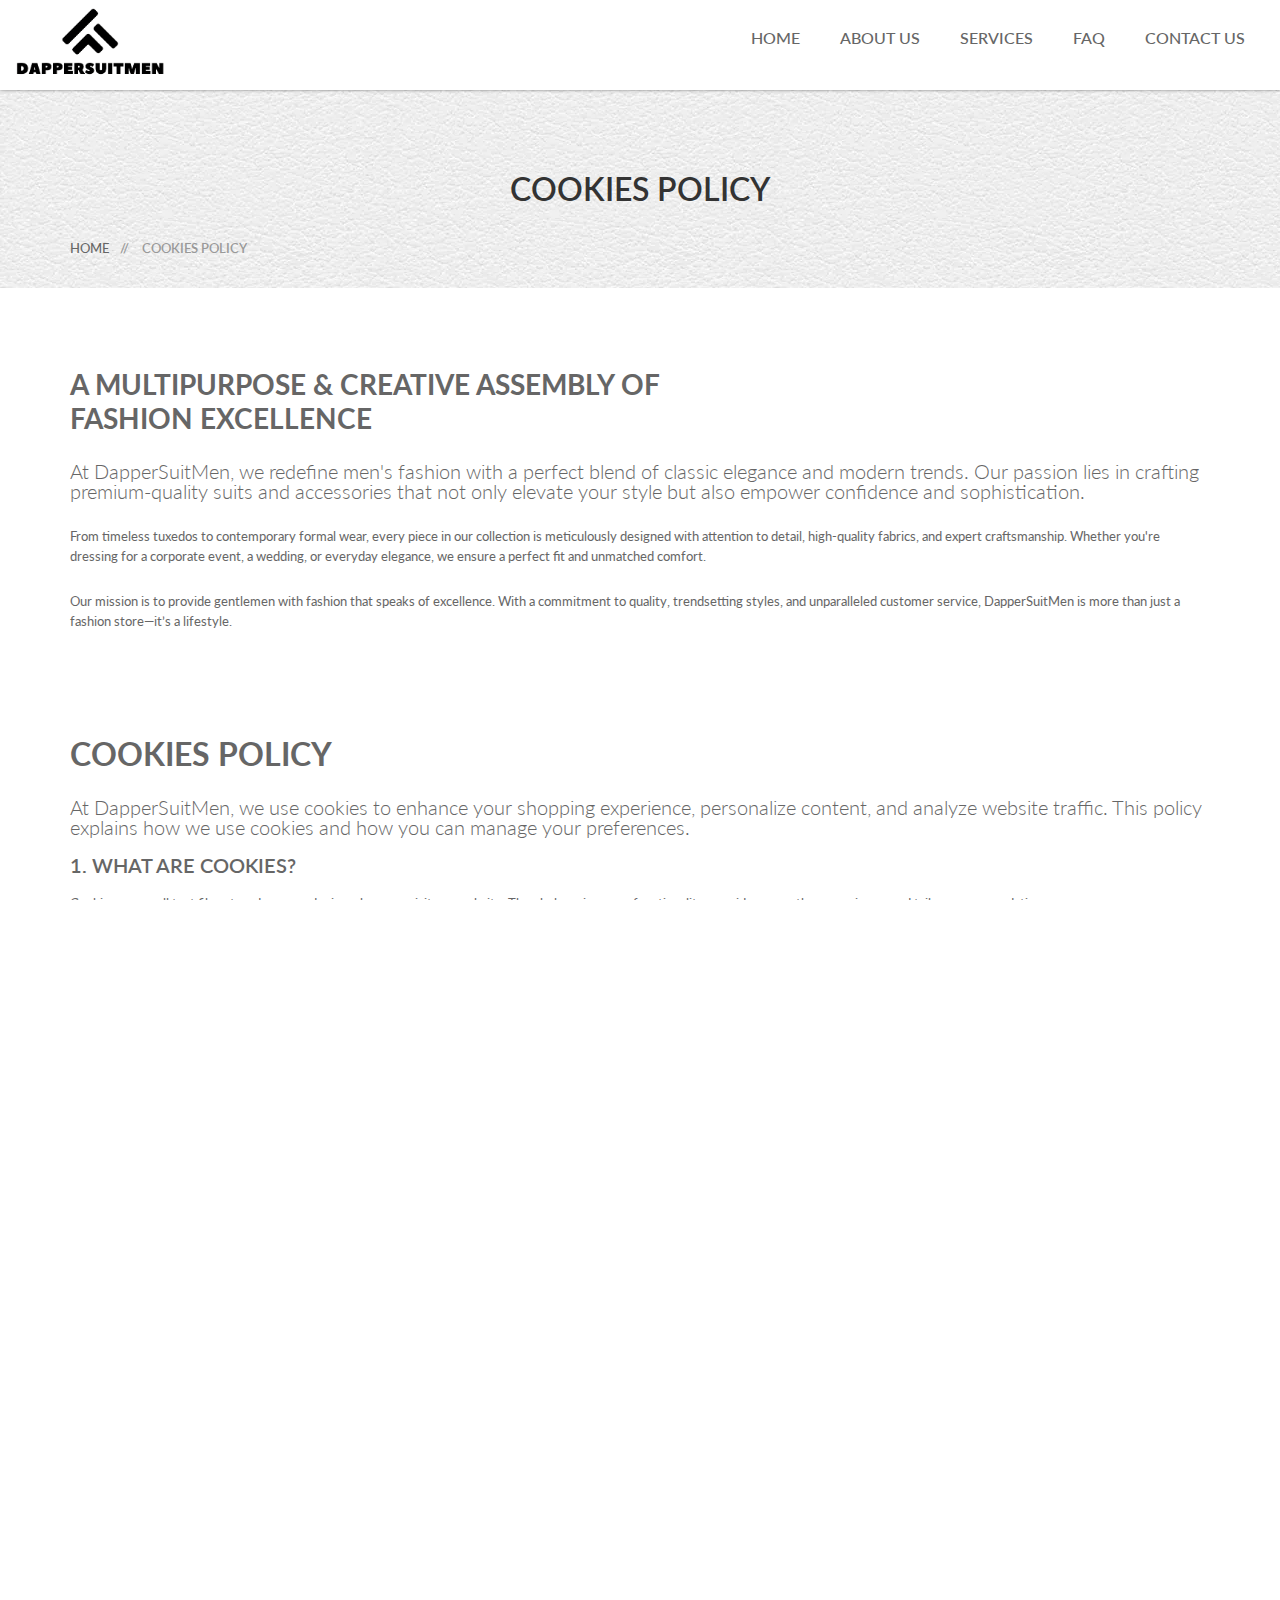
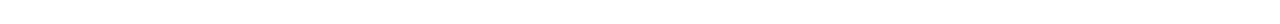
==== commit ceeaf63a: "changea" ====
--- a/CookiesPolicy.html
+++ b/CookiesPolicy.html
@@ -133,13 +133,13 @@
                             </div>
                             <p class="lead">At DapperSuitMen, we use cookies to enhance your shopping experience, personalize content, and analyze website traffic. This policy explains how we use cookies and how you can manage your preferences.</p>
         
-                            <h5 class="my-2">1. What Are Cookies?</h5>
+                            <h5 class="my-3">1. What Are Cookies?</h5>
                             <p>Cookies are small text files stored on your device when you visit our website. They help us improve functionality, provide a smoother experience, and tailor recommendations.</p>
         
-                            <h5  class="my-2">2. How We Use Cookies</h5>
+                            <h5  class="my-3">2. How We Use Cookies</h5>
                             <p>We use cookies to remember preferences, track website performance, and offer personalized promotions based on your browsing behavior.</p>
         
-                            <h5  class="my-2">3. Types of Cookies We Use</h5>
+                            <h5  class="my-3">3. Types of Cookies We Use</h5>
                             <ul>
                                 <li><strong>Essential Cookies:</strong> Enable core functionalities like secure logins and shopping cart management.</li>
                                 <br>
@@ -150,17 +150,16 @@
                                 <li><strong>Marketing Cookies:</strong> Show tailored promotions and relevant fashion deals.</li>
                             </ul>
                             <br>
-                            <h5 class="my-2">4. Managing Cookies</h5>
+                            <h5 class="my-3">4. Managing Cookies</h5>
                             <p>You can adjust your browser settings to accept, reject, or delete cookies at any time. However, disabling cookies may affect certain website features.</p>
         
-                            <h5 class="my-2">5. Third-Party Cookies</h5>
+                            <h5 class="my-3">5. Third-Party Cookies</h5>
                             <p>We may use third-party services such as Google Analytics and Facebook Pixel for tracking and marketing purposes.</p>
         
-                            <h5 class="my-2">6. Updates to This Policy</h5>
+                            <h5 class="my-3">6. Updates to This Policy</h5>
                             <p>We may update this Cookies Policy as needed. Any changes will be posted here.</p>
         
-                            <h5 class="my-2">7. Contact Us</h5>
-                            <p>For any questions regarding our Cookies Policy, contact us at <a href=""><i>support@dappersuitmen.com</i></a>.</p>
+                            
                         </div>
                     </div>
                 </div>
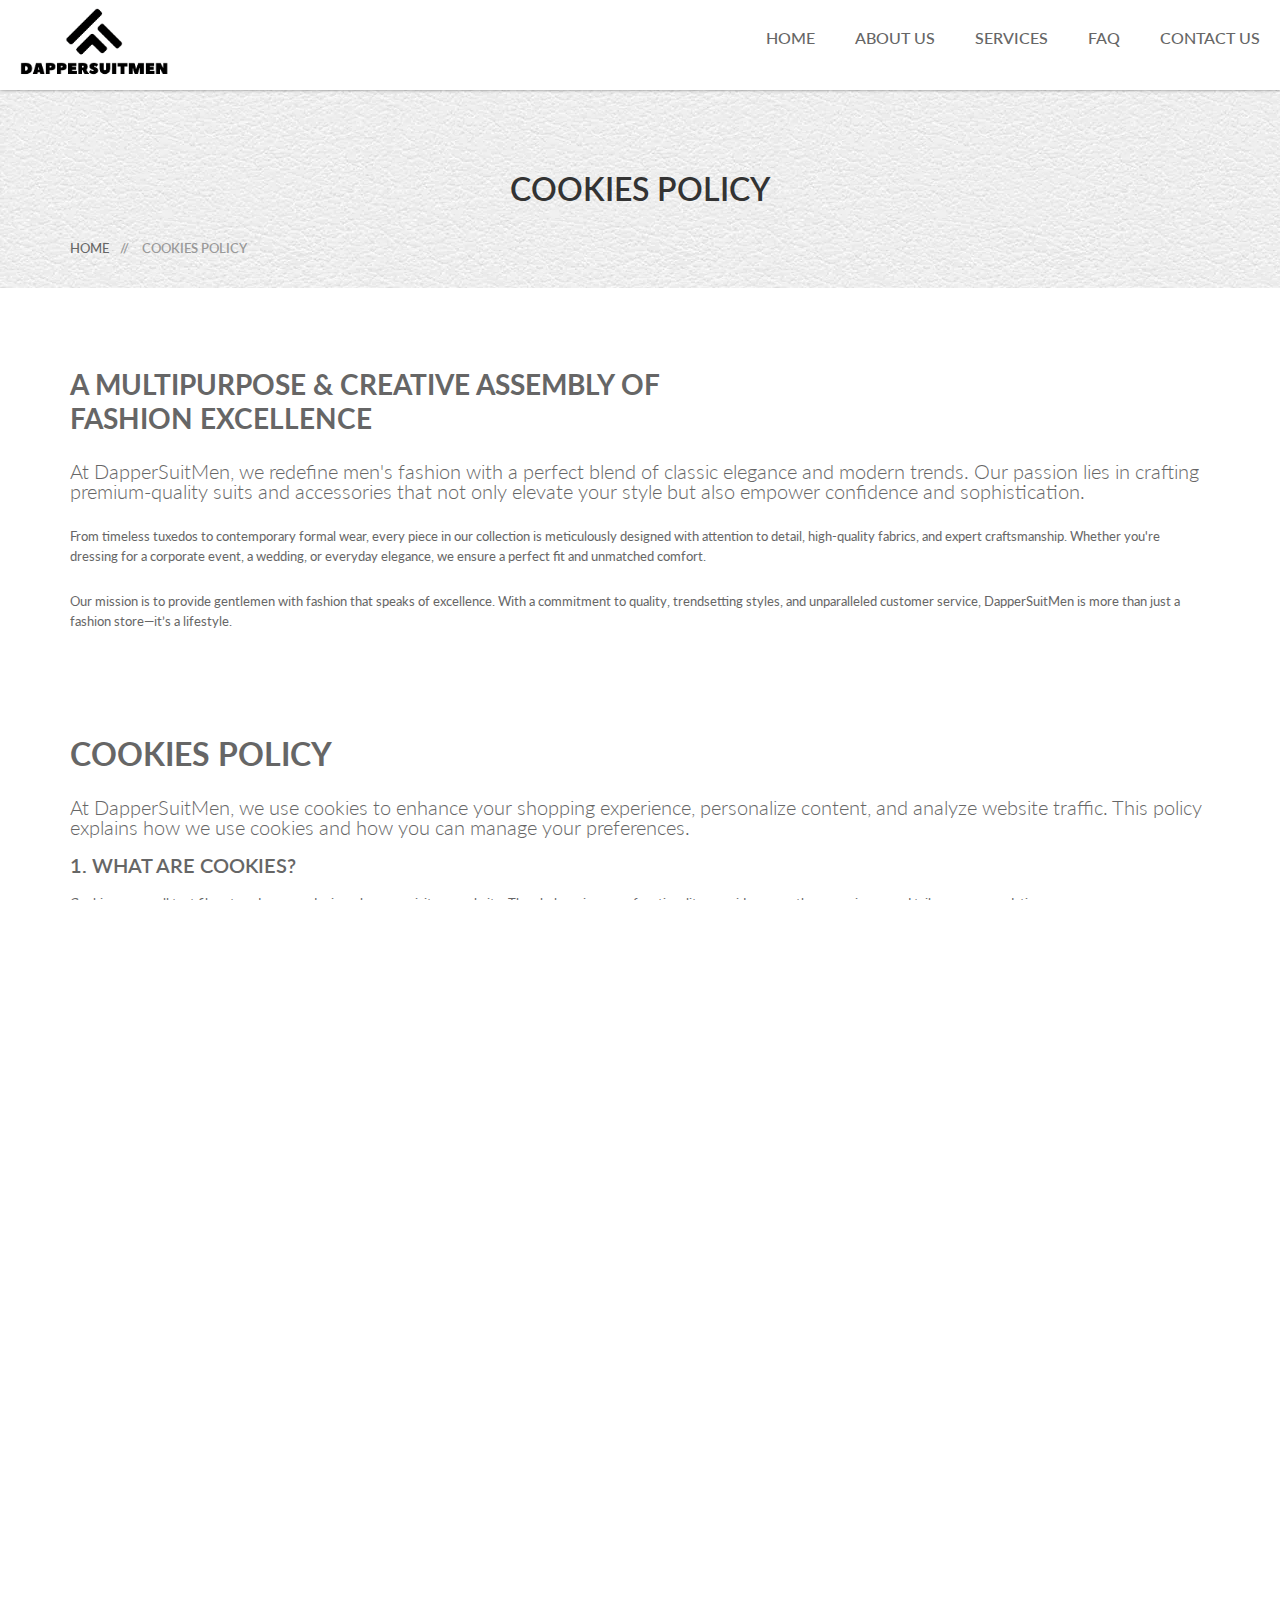
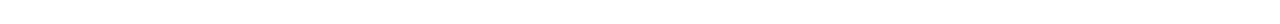
==== commit 91de5121: "changes f" ====
--- a/CookiesPolicy.html
+++ b/CookiesPolicy.html
@@ -8,7 +8,8 @@
     <meta name="description" content="">
     <meta name="viewport" content="width=device-width, initial-scale=1">
     <!-- favicon -->
-    <link rel="shortcut icon" type="image/x-icon" href="img faveicon.png">
+    <link rel="shortcut icon" type="image/x-icon" href="./img/dappersuitmen faveicon.png">
+    
 
     <link rel="apple-touch-icon" href="apple-touch-icon.html">
     <!-- Place favicon.ico in the root directory -->
@@ -44,11 +45,11 @@
 
     <!-- header section start -->
     <header class="header-one">
-        <div class="container-fluid text-center">
+        <div class="text-center">
             <div class="row">
-                <div class="col-md-2 d-flex align-items-center">
+                <div class="col-md-2 d-flex justify-content-center align-items-center">
                     <div class="logo py-2">
-                        <a href="index.html"><img src="img/Dappersuitmen logo.png" width="150px" alt="Sellshop" /></a>
+                        <a href="index.html"><img src="/img/Dappersuitmen logo.png" width="150" alt="Sellshop" /></a>
                     </div>
                 </div>
                 <div class="col-md-10">
--- a/style.css
+++ b/style.css
@@ -987,9 +987,6 @@
     color: #fff;
 }
 /* footer top */
-.footer-top {
-  background: rgba(0, 0, 0, 0) url("img/footer/bg.webp") no-repeat scroll center center / cover ;
-}
 .footer-title > h4 {
     color: #333;
     font-size: 20px;
--- a/css/responsive.css
+++ b/css/responsive.css
@@ -288,7 +288,7 @@
 }
 .slide-text h3 ,.slide-text span,.nivo-caption p{display: none;}
 .slide-text h1 {
-	font-size: 18px;
+	font-size: 16px;
 	line-height: 22px;
 }
 .slider-btn {margin-top: 10px;}
